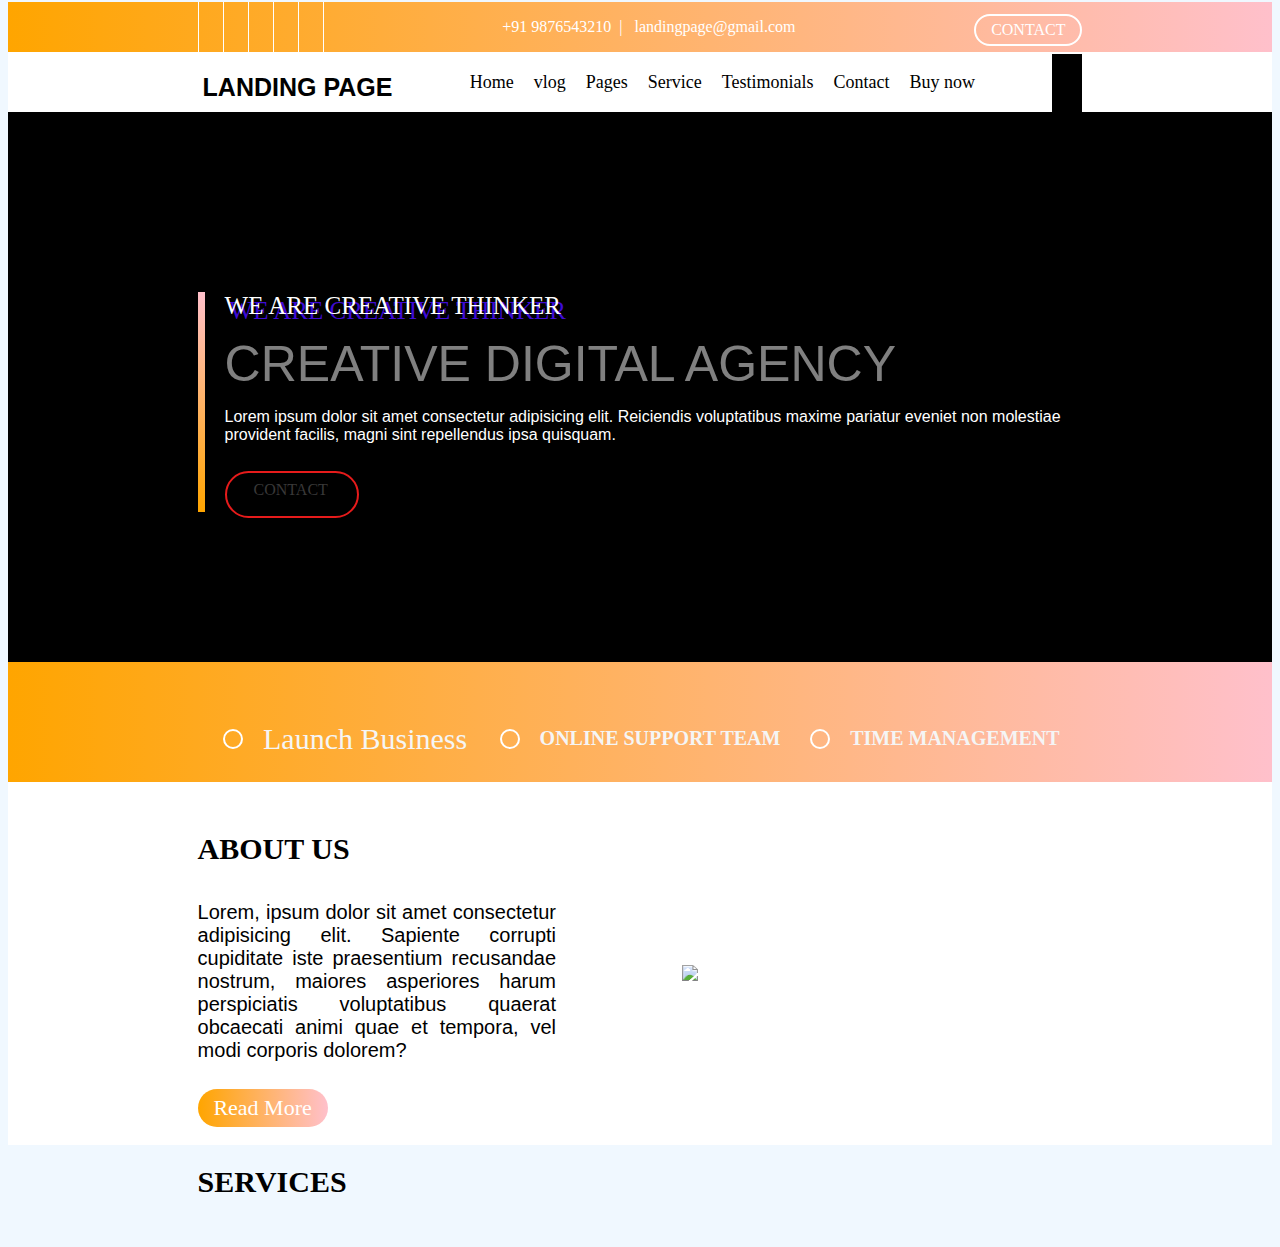
==== index.html @ 60245327 "Update index.html" ====
<!DOCTYPE html>
<html lang="en">
<head>
    <meta charset="UTF-8">
    <meta name="viewport" content="width=device-width, initial-scale=1.0">
    <title>Landing Page</title>
    <link rel="stylesheet" href="style.css">
</head>
<body>
    <div class="home">
        <div class="header">
        <nav>
            <table>
                <tr>
                    <td class="td"><a href=""><i class="fas fa-twitter"></i></a></td>
                    <td class="td"><a href=""><i class="fas fa-instagram"></i></a></td>
                    <td class="td"><a href=""><i class="fas fa-facebook-f"></i></a></td>
                    <td class="td"><a href=""><i class="fas fa-linkedin-in"></i></a></td>
                    <td class="td-lst"><a href=""><i class="fas fa-user"></i></a></td>
                </tr>
            </table>
        </nav>
       <div class="phone-details">
            <p><i class="fa-sharp fa-solid fa-phone-volume"></i> +91 9876543210&nbsp;&nbsp;|</p>
            <p>&nbsp;&nbsp;<i class="fa-sharp fa-solid fa-phone-volume"></i> landingpage@gmail.com</p>
       </div>
       <div class="request">
        <span>CONTACT</span>
       </div>
    </div>
    <div class="logo">
        <div class="content">
        <div class="title">
            <i style="font-size: 40px;color:rgb(242, 144, 160)" class="fa-regular fa-newspaper"></i>
            <span>LANDING PAGE</span>
        </div>
        <div class="nav">
            <table>
                <tr>
                    <a href=""><td>Home</td></a>
                    <a href=""><td>vlog</td></a>
                    <a href=""><td>Pages</td></a>
                    <a href=""><td>Service</td></a>
                    <a href=""><td>Testimonials</td></a>
                    <a href=""><td>Contact</td></a>
                    <a href=""><td>Buy now</td></a>
                </tr>
            </table>
        </div>
        <div class="search">
            <i class="fa-solid fa-magnifying-glass"></i>
        </div>
        </div>
    </div>
    <div class="homepage">
        <div class="content">
              <div class="line"></div>
              <div class="word">
                <span class="word1">WE ARE CREATIVE THINKER</span>
                <span class="word2">CREATIVE DIGITAL AGENCY</span>
                <span class="word3">Lorem ipsum dolor sit amet consectetur adipisicing elit. Reiciendis voluptatibus maxime pariatur eveniet non molestiae provident facilis, magni sint repellendus ipsa quisquam.</span>

                <a href="#"><div class="request1">
                    <span>&nbsp;&nbsp;&nbsp;CONTACT</span>
                   </div>
              </div></a>

        </div>
    </div>
    <div class="section">
        <div class="sec">
            <div class="border">
                <i class="fa-solid fa-rocket"></i>
            </div>
            <span>Launch Business</span>
        </div>
        <div class="sec">
            <div class="border">
                <i class="fa-solid fa-headset"></i>
            </div>
            <span style="font-size: 20px; font-weight:bold;">ONLINE SUPPORT TEAM</span>
        </div>
        <div class="sec">
            <div class="border">
                <i class="fa-regular fa-clock"></i>
            </div>
            <span  style="font-size: 20px; font-weight:bold;">TIME MANAGEMENT</span>
        </div>
    </div>
</div>
<div class="about">
    <div class="details">
            <h1>ABOUT US</h1>
            <span style="text-align:justify;">Lorem, ipsum dolor sit amet consectetur adipisicing elit. Sapiente corrupti cupiditate iste praesentium recusandae nostrum, maiores asperiores harum perspiciatis voluptatibus quaerat obcaecati animi quae et tempora, vel modi corporis dolorem?</span>
            <a href="#"><div class="read">Read More</div></a>
    </div>  
    <div class="img">
        <img src="about.jpg" width="400px"/>
    </div> 
</div>
<div class="services">
    <h1>SERVICES</h1>
    <div class="img">
        <img src=".service2.jpg" alt=""/>
        <img src="service1.jpg" alt=""/>
        <img src="service3.jpg" alt=""/>
    </div>
</div>
</body>
</html>
---- style.css ----
body{
    background-color: aliceblue;
}
.home {
    margin: 0;
    background-image: linear-gradient(to right, orange, pink);
    height:780px;
}

.header {
    margin-left: 15%;
    margin-right: 15%;
    margin-top: -0.5%;
    justify-content: space-between;
    display: flex;
    color:white;
    align-content: center;
}

nav {
    display: flex;
    align-items: center;
}

table {
    border-collapse: collapse;
    height: 50px;
}

.td {
    border-left: 1px solid white;
    width: 4px;
    text-align: center;
    padding: 10px;
    justify-content: center;
    align-items: center;
}
.td-lst {
    border-left: 1px solid white;
    border-right: 1px solid white;
    width: 4px;
    text-align: center;
    padding: 10px;
}
.logo{
    background-color: white;
    height:40px;
    justify-content: center;
    align-items: center;
    padding: 10px 0;
}
.header i{
    color:white;
}
.phone-details{
    display: flex;
}
.request{
    border: 2px solid white;
    border-radius: 30px;
    padding: 5px 15px;
    height: 100%;
    margin-top: 12px;
}
.logo .content{
    margin-left: 15%;
    margin-right: 15%;
    display: flex;
    justify-content: space-between;
}
.logo .content .title{
    align-items: center;
    display: flex;
    gap:5px;
}
.logo .content .title span{
    font-size: 25px;
    font-weight: bolder;
    font-family:sans-serif;
}
.logo .content .nav{
    margin-top: -1%;
}
.logo .content .nav table{
    height: 60px;
}
.logo .content .nav table tr td{
    padding: 10px;
    font-size: 18px;
}
.logo .content .nav table tr td:hover{
    background-color: orange;
}
.logo .content .search{
    background-color: black;
    justify-content: center;
    display: grid;
    width: 30px;
    text-align: center;
    padding-top:19px ;
    margin-top: -0.9%;
    height: 41px;
    color: white;
}
.homepage{
    height:550px;
    background-color: black;
    background-image: url(profile1.jpg);
    background-size: cover;
    background-position: center;
    align-items: center;
}
.homepage .content{
    margin-left: 15%;
    margin-right: 15%;
    display: flex;
    gap:20px;
    padding-top:180px;
}
.homepage .content .line{
    width:10px;
    height: 220px;
    background-image: linear-gradient(pink, orange);
}
.homepage .content .word{
    display: flex;
    flex-direction: column;
    gap: 15px;
}

.homepage .content .word .word1{
    font-size: 25px;
    color: white;
    text-shadow:5px 5px #3e0bd5;
}
.homepage .content .word .word2{
    font-size: 50px;
    color: white;
    font-family:'Trebuchet MS', 'Lucida Sans Unicode', 'Lucida Grande', 'Lucida Sans', Arial, sans-serif;
    opacity: 50%;
}
.homepage .content .word .word3{
    color: white;
    font-family:'Lucida Sans', 'Lucida Sans Regular', 'Lucida Grande', 'Lucida Sans Unicode', Geneva, Verdana, sans-serif;
}
.request1{
    width: 100px;
    border: 2.5px solid rgb(230, 27, 27);
    border-radius: 30px;
    padding: 5px 15px;
    padding-top: 8px;
    height: 100%;
    margin-top: 12px;
    color: rgb(57, 56, 56);
    margin-bottom: -2%;
}
.section{
    display: flex;
    gap:30x;
    justify-content: space-between;
    margin-left: 15%;
    margin-right: 15%;
    padding-top: 60px;
}
.section .sec{
    display: flex;
    justify-content: space-between;
    justify-content: center;
    align-items: center;
    gap:20px;
    width:300px
}
.section .sec .border{
    border: 2px solid white;
    padding: 8px;
    color: white;
    border-radius: 50px;
}
.section .sec span{
    font-size: 30px;
    color: whitesmoke;
}
.about{
    display: flex;
    padding-top: 30px;
    background-color: white;
    padding-bottom: 30px;
}
.services h1,
.about h1{
    font-size: 30px;
    font-family: Cambria, Cochin, Georgia, Times, 'Times New Roman', serif;
    font-weight: bolder
}
.about .details{
    display: flex;
    flex-direction: column;
    gap:15px;
    margin-left: 15%;
}
.about .details span{
    font-size: 20px;
    font-family:Verdana, Geneva, Tahoma, sans-serif ;
}
.about .img{
    margin-left:10%;
    display: flex;
    align-items: center;
    padding-top: 20px;
    margin-right: 15%;
    border-radius: 10px;
}
.read{
    width: 130px;
    border-radius: 30px;
    height: 100%;
    margin-top: 12px;
    color: white;
    background-image: linear-gradient(to right, orange, pink);
    display: flex;
    justify-content: center;
    align-items: center;
    font-size: 22px;
}
.services{
    margin-left: 15%;
    margin-right: 15%;
    display: flex;
    flex-direction: column;
    gap:20px;
}
.services .img{
    display: flex;
    justify-content: space-between;
}
.services .img img{
    width: 30%;
    border-radius: 10px;
}
a{
    text-decoration: none;
}
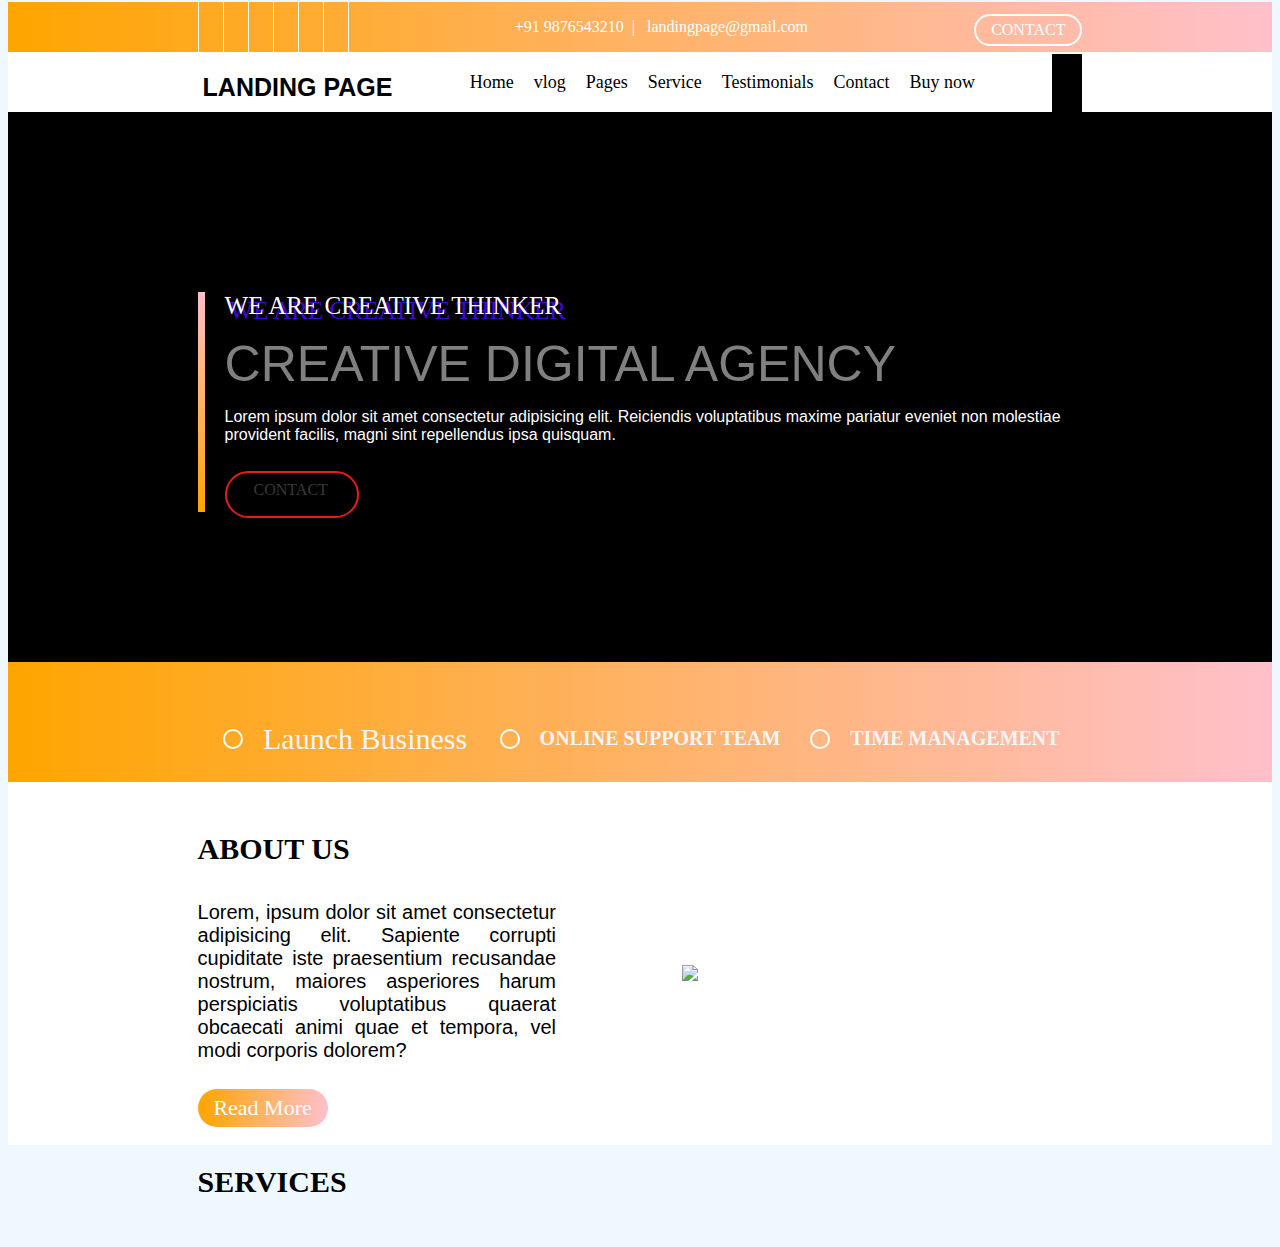
==== commit 6fdc5d6e: "Update index.html" ====
--- a/index.html
+++ b/index.html
@@ -12,11 +12,12 @@
         <nav>
             <table>
                 <tr>
-                    <td class="td"><a href=""><i class="fas fa-twitter"></i></a></td>
-                    <td class="td"><a href=""><i class="fas fa-instagram"></i></a></td>
-                    <td class="td"><a href=""><i class="fas fa-facebook-f"></i></a></td>
-                    <td class="td"><a href=""><i class="fas fa-linkedin-in"></i></a></td>
-                    <td class="td-lst"><a href=""><i class="fas fa-user"></i></a></td>
+                    <td class="td"><a href=""><i class="fa-brands fa-twitter"></i></a></td>
+                    <td class="td"><a href=""><i class="fa-brands fa-instagram"></i></a></td>
+                    <td class="td"><a href=""><i class="fa-brands fa-facebook-f"></i></a></td>
+                    <td class="td"><a href=""><i class="fa-brands fa-youtube"></i></a></td>
+                    <td class="td"><a href=""><i class="fa-brands fa-linkedin-in"></i></a></td>
+                    <td class="td-lst"><a href=""><i class="fa-sharp fa-solid fa-user"></i></a></td>
                 </tr>
             </table>
         </nav>
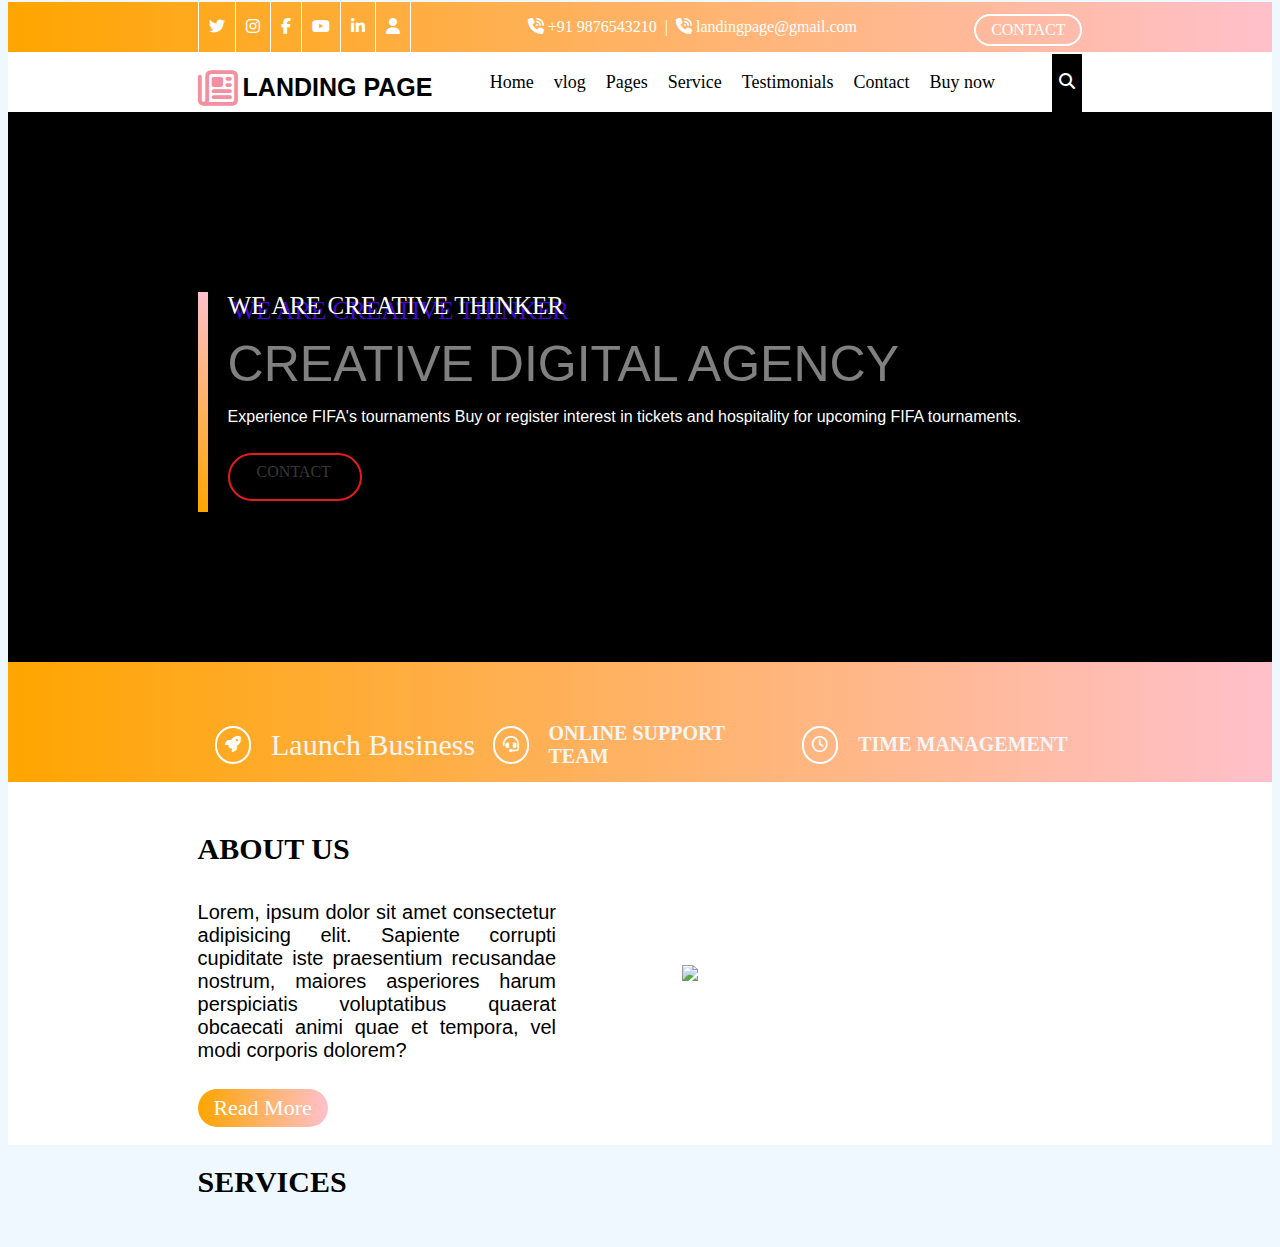
==== commit bcd2f0b8: "Update index.html" ====
--- a/index.html
+++ b/index.html
@@ -5,6 +5,9 @@
     <meta name="viewport" content="width=device-width, initial-scale=1.0">
     <title>Landing Page</title>
     <link rel="stylesheet" href="style.css">
+    <link rel="stylesheet" href="https://cdnjs.cloudflare.com/ajax/libs/font-awesome/6.2.0/css/all.min.css">
+    <link href='https://cdn.jsdelivr.net/npm/boxicons@2.0.5/css/boxicons.min.css' rel='stylesheet'>
+    <script src="https://kit.fontawesome.com/134d2d23fa.js" crossorigin="anonymous"></script>
 </head>
 <body>
     <div class="home">
@@ -59,7 +62,8 @@
               <div class="word">
                 <span class="word1">WE ARE CREATIVE THINKER</span>
                 <span class="word2">CREATIVE DIGITAL AGENCY</span>
-                <span class="word3">Lorem ipsum dolor sit amet consectetur adipisicing elit. Reiciendis voluptatibus maxime pariatur eveniet non molestiae provident facilis, magni sint repellendus ipsa quisquam.</span>
+                <span class="word3">Experience FIFA's tournaments
+Buy or register interest in tickets and hospitality for upcoming FIFA tournaments.</span>
 
                 <a href="#"><div class="request1">
                     <span>&nbsp;&nbsp;&nbsp;CONTACT</span>
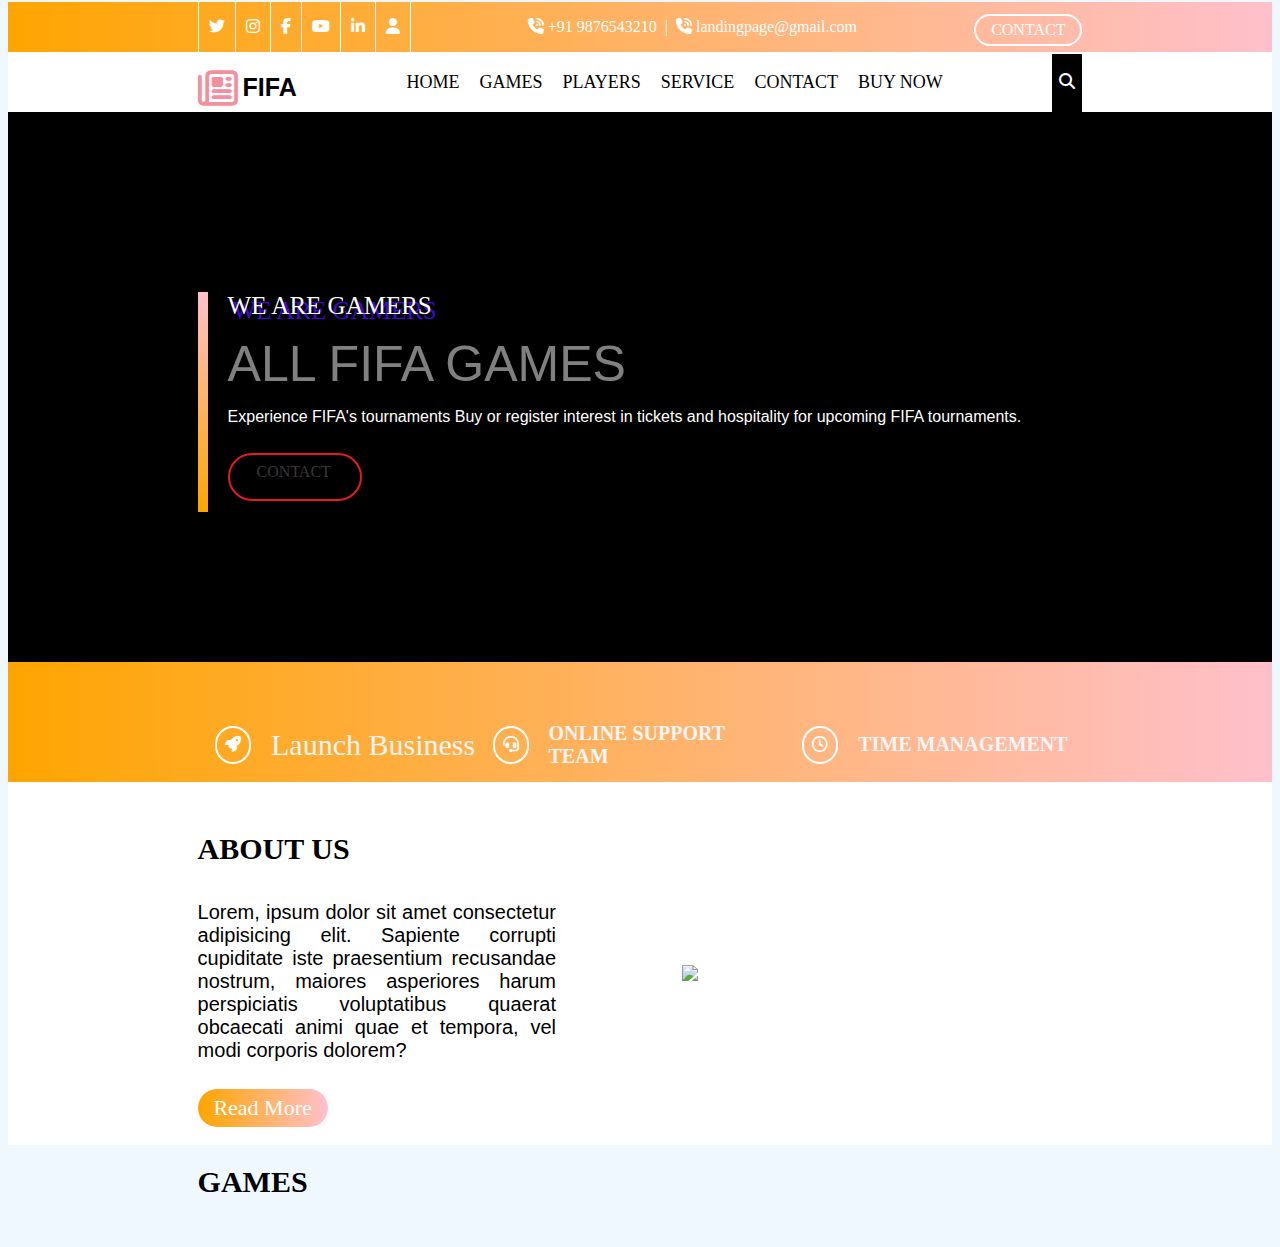
==== commit ab2d1983: "Update index.html" ====
--- a/index.html
+++ b/index.html
@@ -3,7 +3,7 @@
 <head>
     <meta charset="UTF-8">
     <meta name="viewport" content="width=device-width, initial-scale=1.0">
-    <title>Landing Page</title>
+    <title>FIFA</title>
     <link rel="stylesheet" href="style.css">
     <link rel="stylesheet" href="https://cdnjs.cloudflare.com/ajax/libs/font-awesome/6.2.0/css/all.min.css">
     <link href='https://cdn.jsdelivr.net/npm/boxicons@2.0.5/css/boxicons.min.css' rel='stylesheet'>
@@ -36,18 +36,17 @@
         <div class="content">
         <div class="title">
             <i style="font-size: 40px;color:rgb(242, 144, 160)" class="fa-regular fa-newspaper"></i>
-            <span>LANDING PAGE</span>
+            <span>FIFA</span>
         </div>
         <div class="nav">
             <table>
                 <tr>
-                    <a href=""><td>Home</td></a>
-                    <a href=""><td>vlog</td></a>
-                    <a href=""><td>Pages</td></a>
-                    <a href=""><td>Service</td></a>
-                    <a href=""><td>Testimonials</td></a>
-                    <a href=""><td>Contact</td></a>
-                    <a href=""><td>Buy now</td></a>
+                    <a href=""><td>HOME</td></a>
+                    <a href=""><td>GAMES</td></a>
+                    <a href=""><td>PLAYERS</td></a>
+                    <a href=""><td>SERVICE</td></a>
+                    <a href=""><td>CONTACT</td></a>
+                    <a href=""><td>BUY NOW</td></a>
                 </tr>
             </table>
         </div>
@@ -60,8 +59,8 @@
         <div class="content">
               <div class="line"></div>
               <div class="word">
-                <span class="word1">WE ARE CREATIVE THINKER</span>
-                <span class="word2">CREATIVE DIGITAL AGENCY</span>
+                <span class="word1">WE ARE GAMERS</span>
+                <span class="word2">ALL FIFA GAMES</span>
                 <span class="word3">Experience FIFA's tournaments
 Buy or register interest in tickets and hospitality for upcoming FIFA tournaments.</span>
 
@@ -100,15 +99,15 @@
             <a href="#"><div class="read">Read More</div></a>
     </div>  
     <div class="img">
-        <img src="about.jpg" width="400px"/>
+        <img src="mnc.jpg" width="400px"/>
     </div> 
 </div>
 <div class="services">
-    <h1>SERVICES</h1>
+    <h1>GAMES</h1>
     <div class="img">
-        <img src=".service2.jpg" alt=""/>
-        <img src="service1.jpg" alt=""/>
-        <img src="service3.jpg" alt=""/>
+        <img src="fifa15.jpg" alt=""/>
+        <img src="fifa18.jpeg" alt=""/>
+        <img src="fifa19.jpg" alt=""/>
     </div>
 </div>
 </body>
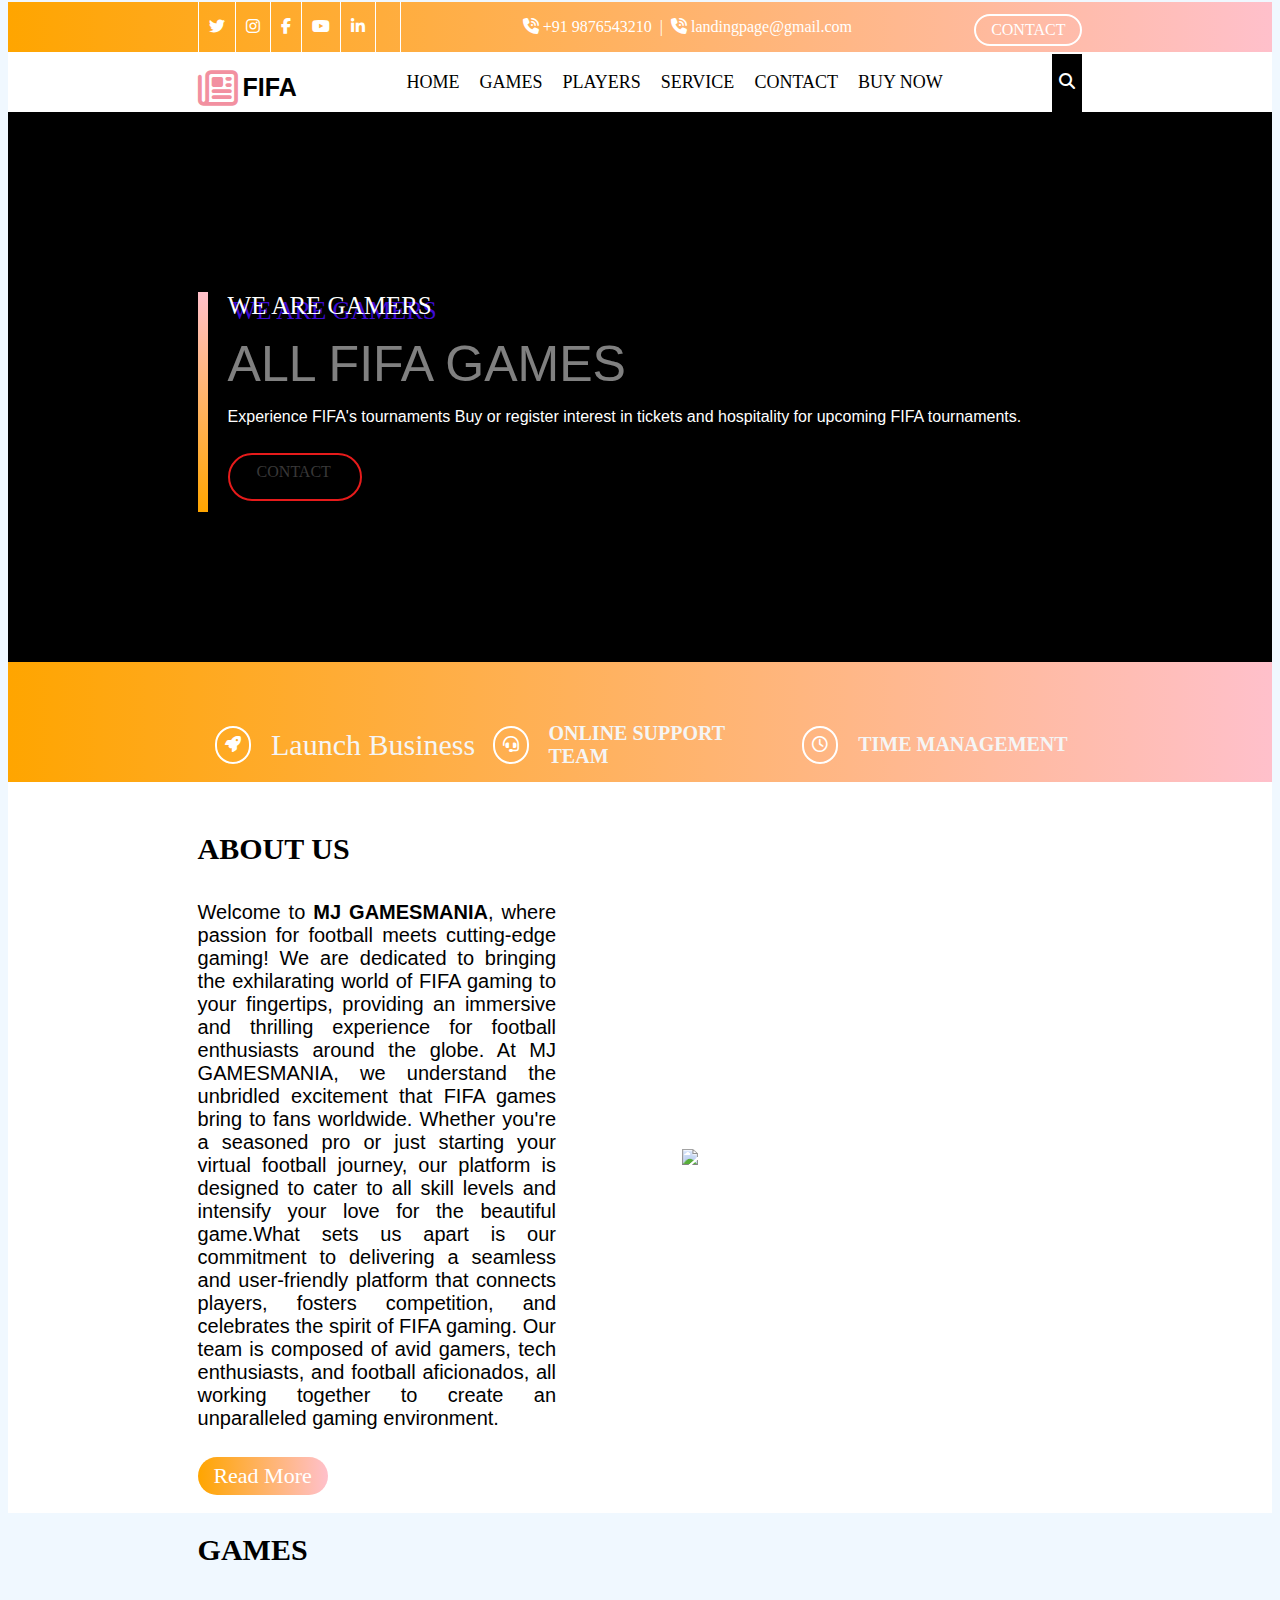
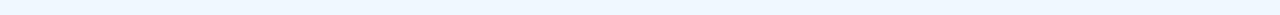
==== commit 400ddd53: "Update index.html" ====
--- a/index.html
+++ b/index.html
@@ -20,7 +20,7 @@
                     <td class="td"><a href=""><i class="fa-brands fa-facebook-f"></i></a></td>
                     <td class="td"><a href=""><i class="fa-brands fa-youtube"></i></a></td>
                     <td class="td"><a href=""><i class="fa-brands fa-linkedin-in"></i></a></td>
-                    <td class="td-lst"><a href=""><i class="fa-sharp fa-solid fa-user"></i></a></td>
+                    <td class="td-lst"><a href=""><i class="fa fa-futbol-o"aria-hidden="true"></i></a></td>
                 </tr>
             </table>
         </nav>
@@ -95,7 +95,8 @@
 <div class="about">
     <div class="details">
             <h1>ABOUT US</h1>
-            <span style="text-align:justify;">Lorem, ipsum dolor sit amet consectetur adipisicing elit. Sapiente corrupti cupiditate iste praesentium recusandae nostrum, maiores asperiores harum perspiciatis voluptatibus quaerat obcaecati animi quae et tempora, vel modi corporis dolorem?</span>
+            <span style="text-align:justify;">Welcome to <span style=font-weight:bold;">MJ GAMESMANIA</span>, where passion for football meets cutting-edge gaming! We are dedicated to bringing the exhilarating world of FIFA gaming to your fingertips, providing an immersive and thrilling experience for football enthusiasts around the globe.
+At  MJ GAMESMANIA, we understand the unbridled excitement that FIFA games bring to fans worldwide. Whether you're a seasoned pro or just starting your virtual football journey, our platform is designed to cater to all skill levels and intensify your love for the beautiful game.What sets us apart is our commitment to delivering a seamless and user-friendly platform that connects players, fosters competition, and celebrates the spirit of FIFA gaming. Our team is composed of avid gamers, tech enthusiasts, and football aficionados, all working together to create an unparalleled gaming environment.</span>
             <a href="#"><div class="read">Read More</div></a>
     </div>  
     <div class="img">
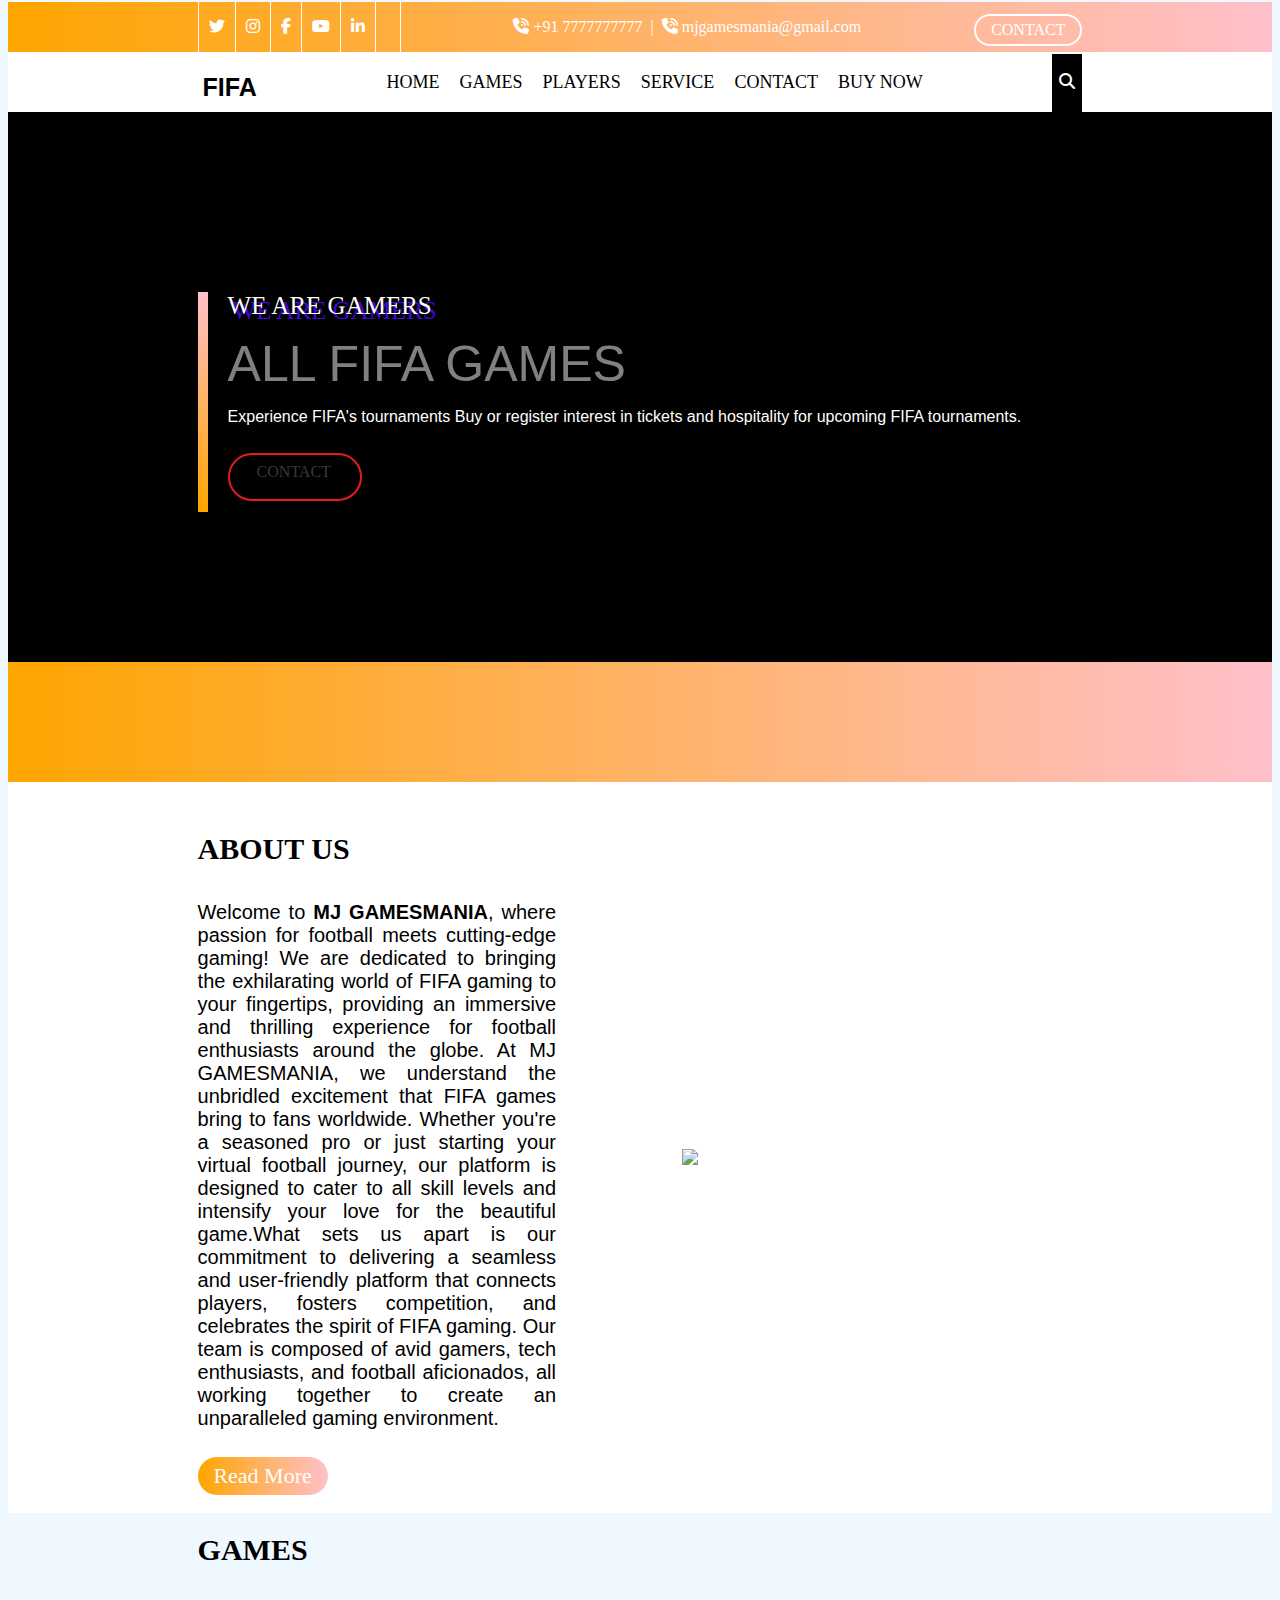
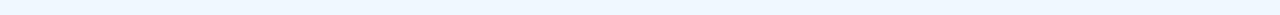
==== commit ec0b2806: "Update index.html" ====
--- a/index.html
+++ b/index.html
@@ -25,8 +25,8 @@
             </table>
         </nav>
        <div class="phone-details">
-            <p><i class="fa-sharp fa-solid fa-phone-volume"></i> +91 9876543210&nbsp;&nbsp;|</p>
-            <p>&nbsp;&nbsp;<i class="fa-sharp fa-solid fa-phone-volume"></i> landingpage@gmail.com</p>
+            <p><i class="fa-sharp fa-solid fa-phone-volume"></i> +91 7777777777&nbsp;&nbsp;|</p>
+            <p>&nbsp;&nbsp;<i class="fa-sharp fa-solid fa-phone-volume"></i> mjgamesmania@gmail.com</p>
        </div>
        <div class="request">
         <span>CONTACT</span>
@@ -35,7 +35,7 @@
     <div class="logo">
         <div class="content">
         <div class="title">
-            <i style="font-size: 40px;color:rgb(242, 144, 160)" class="fa-regular fa-newspaper"></i>
+            <i style="font-size: 40px;color:rgb(242, 144, 160)" class="fa fa-futbol-o"aria-hidden="true"></i>
             <span>FIFA</span>
         </div>
         <div class="nav">
@@ -71,26 +71,6 @@
 
         </div>
     </div>
-    <div class="section">
-        <div class="sec">
-            <div class="border">
-                <i class="fa-solid fa-rocket"></i>
-            </div>
-            <span>Launch Business</span>
-        </div>
-        <div class="sec">
-            <div class="border">
-                <i class="fa-solid fa-headset"></i>
-            </div>
-            <span style="font-size: 20px; font-weight:bold;">ONLINE SUPPORT TEAM</span>
-        </div>
-        <div class="sec">
-            <div class="border">
-                <i class="fa-regular fa-clock"></i>
-            </div>
-            <span  style="font-size: 20px; font-weight:bold;">TIME MANAGEMENT</span>
-        </div>
-    </div>
 </div>
 <div class="about">
     <div class="details">
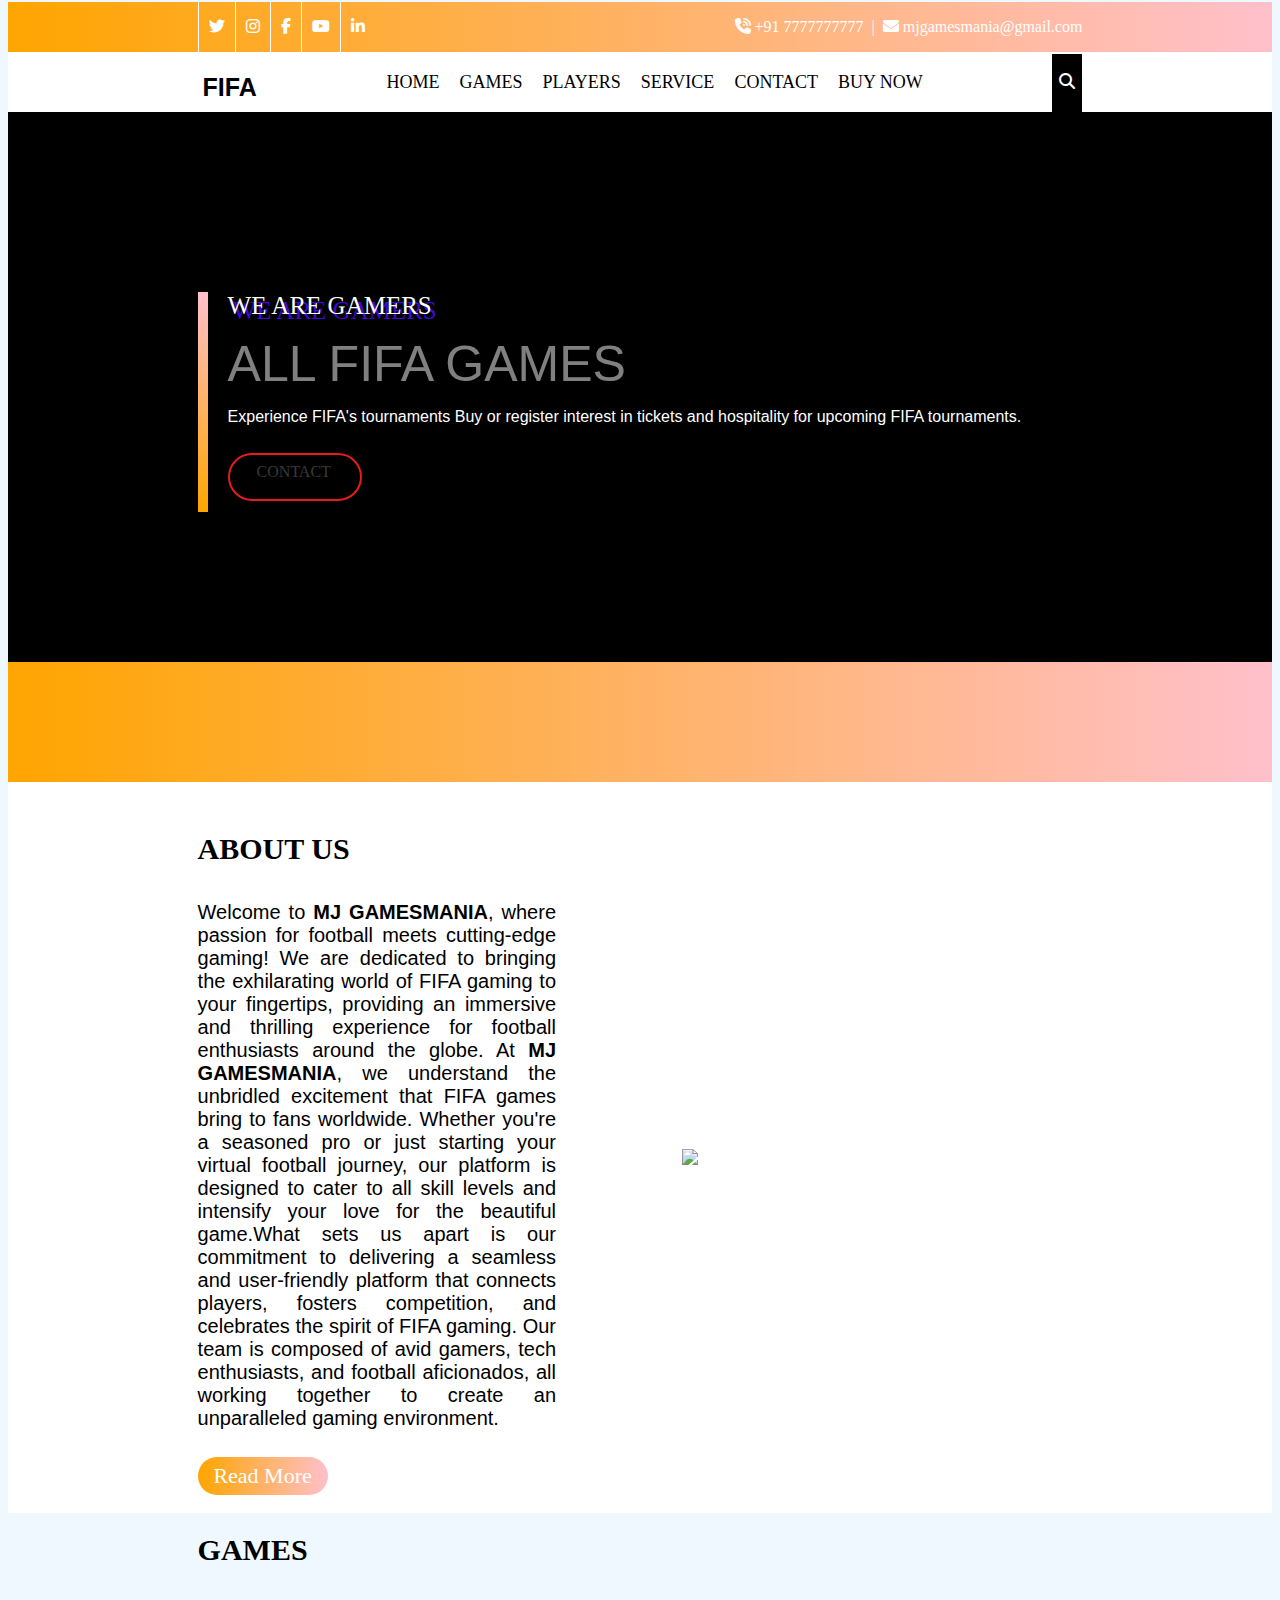
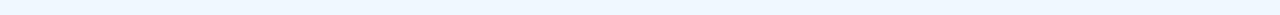
==== commit d3bfe5f4: "Update index.html" ====
--- a/index.html
+++ b/index.html
@@ -20,16 +20,12 @@
                     <td class="td"><a href=""><i class="fa-brands fa-facebook-f"></i></a></td>
                     <td class="td"><a href=""><i class="fa-brands fa-youtube"></i></a></td>
                     <td class="td"><a href=""><i class="fa-brands fa-linkedin-in"></i></a></td>
-                    <td class="td-lst"><a href=""><i class="fa fa-futbol-o"aria-hidden="true"></i></a></td>
                 </tr>
             </table>
         </nav>
        <div class="phone-details">
             <p><i class="fa-sharp fa-solid fa-phone-volume"></i> +91 7777777777&nbsp;&nbsp;|</p>
-            <p>&nbsp;&nbsp;<i class="fa-sharp fa-solid fa-phone-volume"></i> mjgamesmania@gmail.com</p>
-       </div>
-       <div class="request">
-        <span>CONTACT</span>
+            <p>&nbsp;&nbsp;<i class="fa fa-envelope" aria-hidden="true"></i> mjgamesmania@gmail.com</p>
        </div>
     </div>
     <div class="logo">
@@ -63,12 +59,10 @@
                 <span class="word2">ALL FIFA GAMES</span>
                 <span class="word3">Experience FIFA's tournaments
 Buy or register interest in tickets and hospitality for upcoming FIFA tournaments.</span>
-
                 <a href="#"><div class="request1">
                     <span>&nbsp;&nbsp;&nbsp;CONTACT</span>
                    </div>
               </div></a>
-
         </div>
     </div>
 </div>
@@ -76,7 +70,7 @@
     <div class="details">
             <h1>ABOUT US</h1>
             <span style="text-align:justify;">Welcome to <span style=font-weight:bold;">MJ GAMESMANIA</span>, where passion for football meets cutting-edge gaming! We are dedicated to bringing the exhilarating world of FIFA gaming to your fingertips, providing an immersive and thrilling experience for football enthusiasts around the globe.
-At  MJ GAMESMANIA, we understand the unbridled excitement that FIFA games bring to fans worldwide. Whether you're a seasoned pro or just starting your virtual football journey, our platform is designed to cater to all skill levels and intensify your love for the beautiful game.What sets us apart is our commitment to delivering a seamless and user-friendly platform that connects players, fosters competition, and celebrates the spirit of FIFA gaming. Our team is composed of avid gamers, tech enthusiasts, and football aficionados, all working together to create an unparalleled gaming environment.</span>
+At <span style=font-weight:bold;">MJ GAMESMANIA</span>, we understand the unbridled excitement that FIFA games bring to fans worldwide. Whether you're a seasoned pro or just starting your virtual football journey, our platform is designed to cater to all skill levels and intensify your love for the beautiful game.What sets us apart is our commitment to delivering a seamless and user-friendly platform that connects players, fosters competition, and celebrates the spirit of FIFA gaming. Our team is composed of avid gamers, tech enthusiasts, and football aficionados, all working together to create an unparalleled gaming environment.</span>
             <a href="#"><div class="read">Read More</div></a>
     </div>  
     <div class="img">
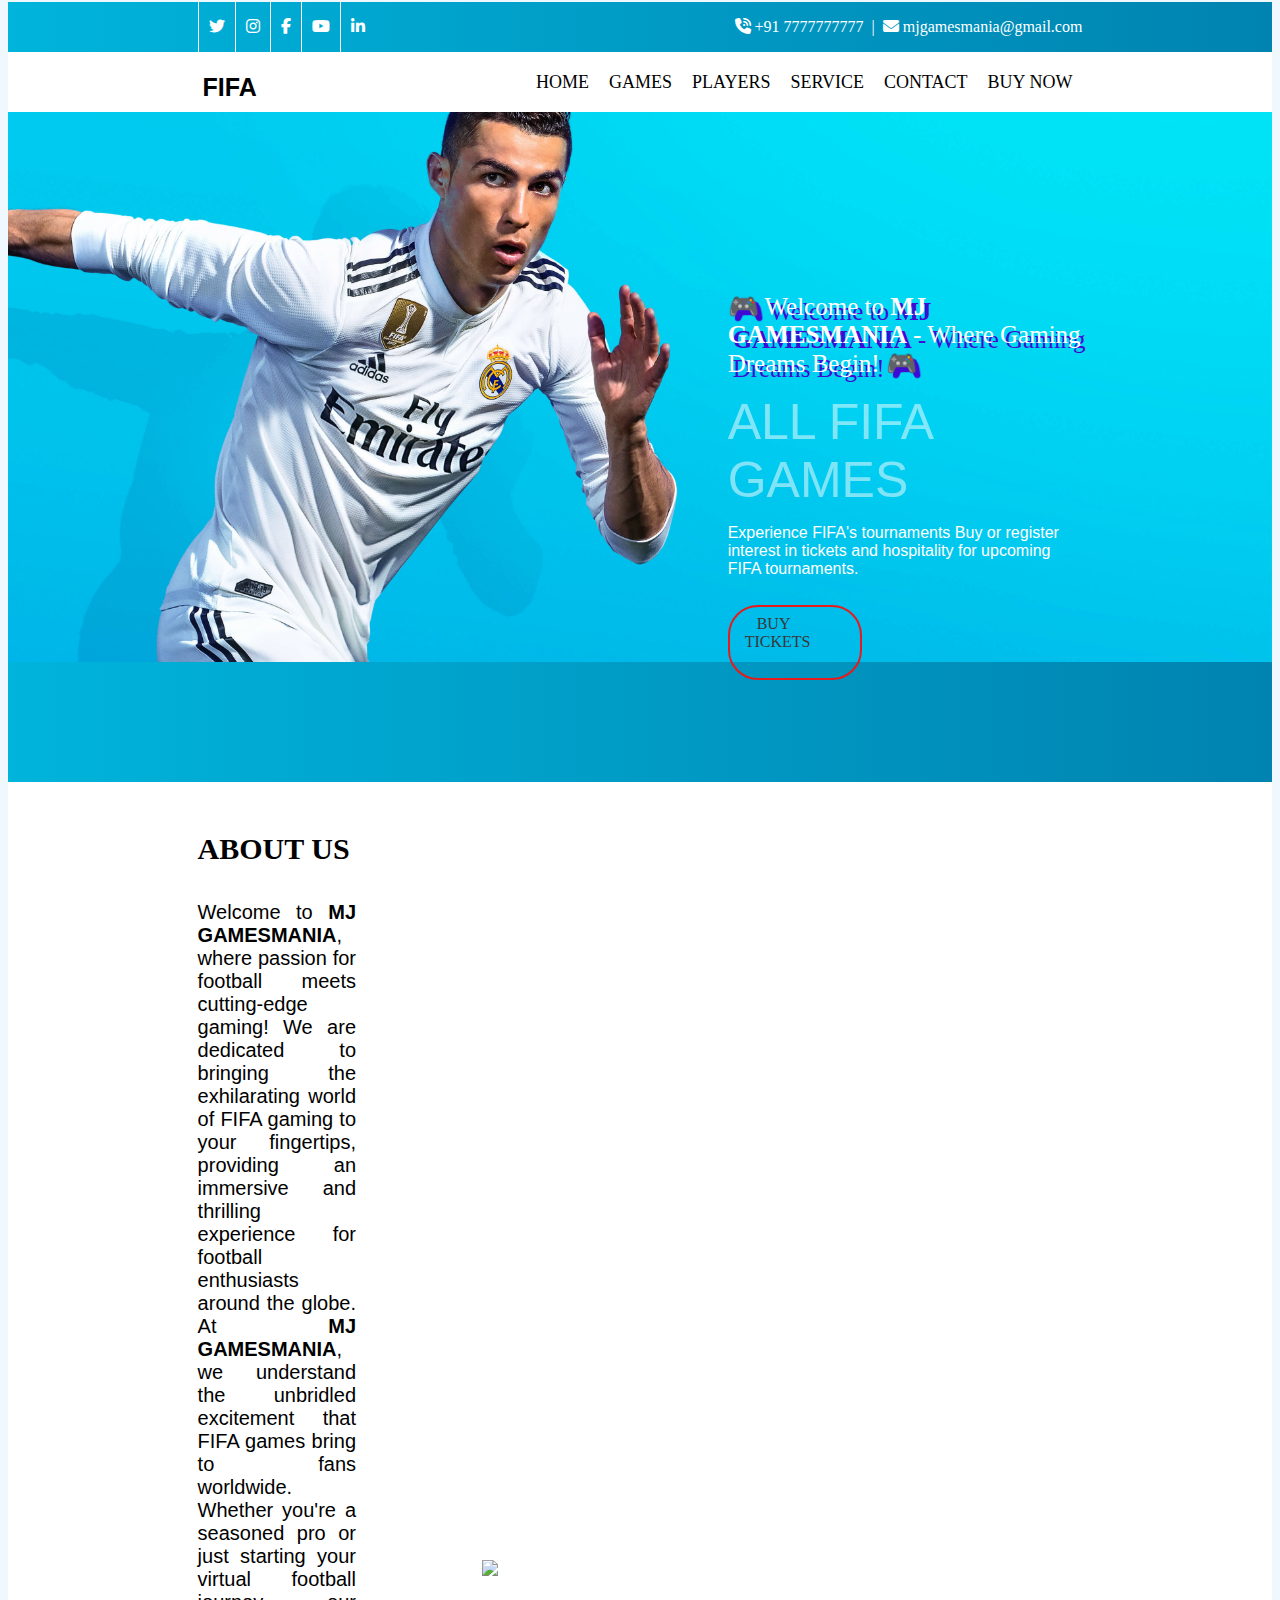
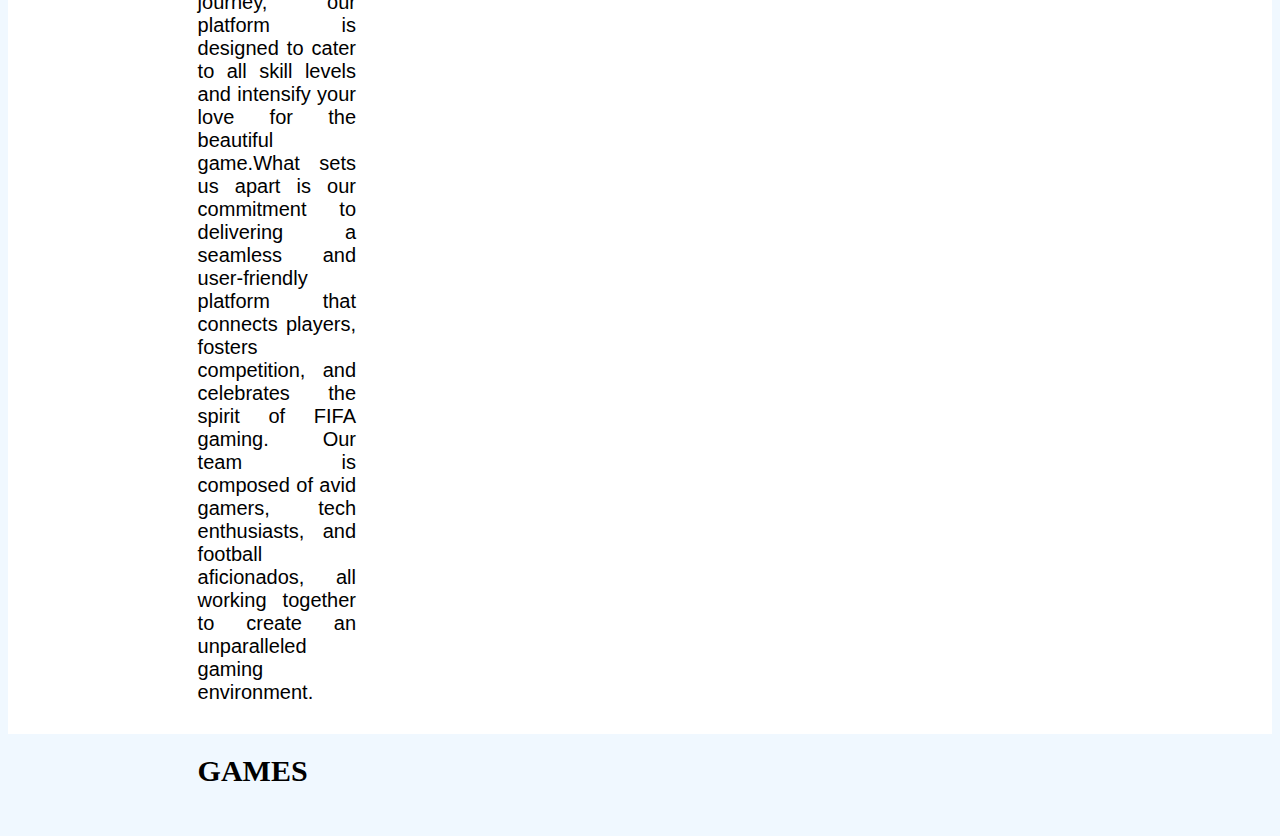
==== commit 3e8d92b7: "Update index.html" ====
--- a/index.html
+++ b/index.html
@@ -15,10 +15,10 @@
         <nav>
             <table>
                 <tr>
-                    <td class="td"><a href=""><i class="fa-brands fa-twitter"></i></a></td>
-                    <td class="td"><a href=""><i class="fa-brands fa-instagram"></i></a></td>
-                    <td class="td"><a href=""><i class="fa-brands fa-facebook-f"></i></a></td>
-                    <td class="td"><a href=""><i class="fa-brands fa-youtube"></i></a></td>
+                    <td class="td"><a href="https://twitter.com/FIFAWorldCup?ref_src=twsrc%5Egoogle%7Ctwcamp%5Eserp%7Ctwgr%5Eauthor"><i class="fa-brands fa-twitter"></i></a></td>
+                    <td class="td"><a href="https://www.instagram.com/fifaworldcup/"><i class="fa-brands fa-instagram"></i></a></td>
+                    <td class="td"><a href="https://www.facebook.com/fifaworldcup/"><i class="fa-brands fa-facebook-f"></i></a></td>
+                    <td class="td"><a href="https://www.youtube.com/fifa"><i class="fa-brands fa-youtube"></i></a></td>
                     <td class="td"><a href=""><i class="fa-brands fa-linkedin-in"></i></a></td>
                 </tr>
             </table>
@@ -31,7 +31,7 @@
     <div class="logo">
         <div class="content">
         <div class="title">
-            <i style="font-size: 40px;color:rgb(242, 144, 160)" class="fa fa-futbol-o"aria-hidden="true"></i>
+            <i style="font-size: 40px;color:#DAA520" class="fa fa-futbol-o"aria-hidden="true"></i>
             <span>FIFA</span>
         </div>
         <div class="nav">
@@ -46,21 +46,18 @@
                 </tr>
             </table>
         </div>
-        <div class="search">
-            <i class="fa-solid fa-magnifying-glass"></i>
-        </div>
         </div>
     </div>
     <div class="homepage">
         <div class="content">
               <div class="line"></div>
               <div class="word">
-                <span class="word1">WE ARE GAMERS</span>
+                <span class="word1">🎮 Welcome to <span style=font-weight:bold;">MJ GAMESMANIA</span> - Where Gaming Dreams Begin! 🎮</span>
                 <span class="word2">ALL FIFA GAMES</span>
                 <span class="word3">Experience FIFA's tournaments
 Buy or register interest in tickets and hospitality for upcoming FIFA tournaments.</span>
-                <a href="#"><div class="request1">
-                    <span>&nbsp;&nbsp;&nbsp;CONTACT</span>
+                <a href="https://www.fifa.com/fifaplus/en/tickets"><div class="request1">
+                    <span>&nbsp;&nbsp;&nbsp;BUY TICKETS</span>
                    </div>
               </div></a>
         </div>
@@ -71,10 +68,9 @@
             <h1>ABOUT US</h1>
             <span style="text-align:justify;">Welcome to <span style=font-weight:bold;">MJ GAMESMANIA</span>, where passion for football meets cutting-edge gaming! We are dedicated to bringing the exhilarating world of FIFA gaming to your fingertips, providing an immersive and thrilling experience for football enthusiasts around the globe.
 At <span style=font-weight:bold;">MJ GAMESMANIA</span>, we understand the unbridled excitement that FIFA games bring to fans worldwide. Whether you're a seasoned pro or just starting your virtual football journey, our platform is designed to cater to all skill levels and intensify your love for the beautiful game.What sets us apart is our commitment to delivering a seamless and user-friendly platform that connects players, fosters competition, and celebrates the spirit of FIFA gaming. Our team is composed of avid gamers, tech enthusiasts, and football aficionados, all working together to create an unparalleled gaming environment.</span>
-            <a href="#"><div class="read">Read More</div></a>
     </div>  
     <div class="img">
-        <img src="mnc.jpg" width="400px"/>
+        <img src="mnc.jpg" width="600px"/>
     </div> 
 </div>
 <div class="services">
--- a/style.css
+++ b/style.css
@@ -3,7 +3,7 @@
 }
 .home {
     margin: 0;
-    background-image: linear-gradient(to right, orange, pink);
+    background-image: linear-gradient(to right, #00b4db, #0083b0);
     height:780px;
 }
 
@@ -105,13 +105,13 @@
 .homepage{
     height:550px;
     background-color: black;
-    background-image: url(profile1.jpg);
+    background-image: url(cr7photo.jpg);
     background-size: cover;
     background-position: center;
     align-items: center;
 }
 .homepage .content{
-    margin-left: 15%;
+    margin-left: 55%;
     margin-right: 15%;
     display: flex;
     gap:20px;
@@ -120,7 +120,6 @@
 .homepage .content .line{
     width:10px;
     height: 220px;
-    background-image: linear-gradient(pink, orange);
 }
 .homepage .content .word{
     display: flex;
@@ -216,7 +215,7 @@
     height: 100%;
     margin-top: 12px;
     color: white;
-    background-image: linear-gradient(to right, orange, pink);
+    background-image: linear-gradient(to right,  #00b4db, #0083b0);
     display: flex;
     justify-content: center;
     align-items: center;
